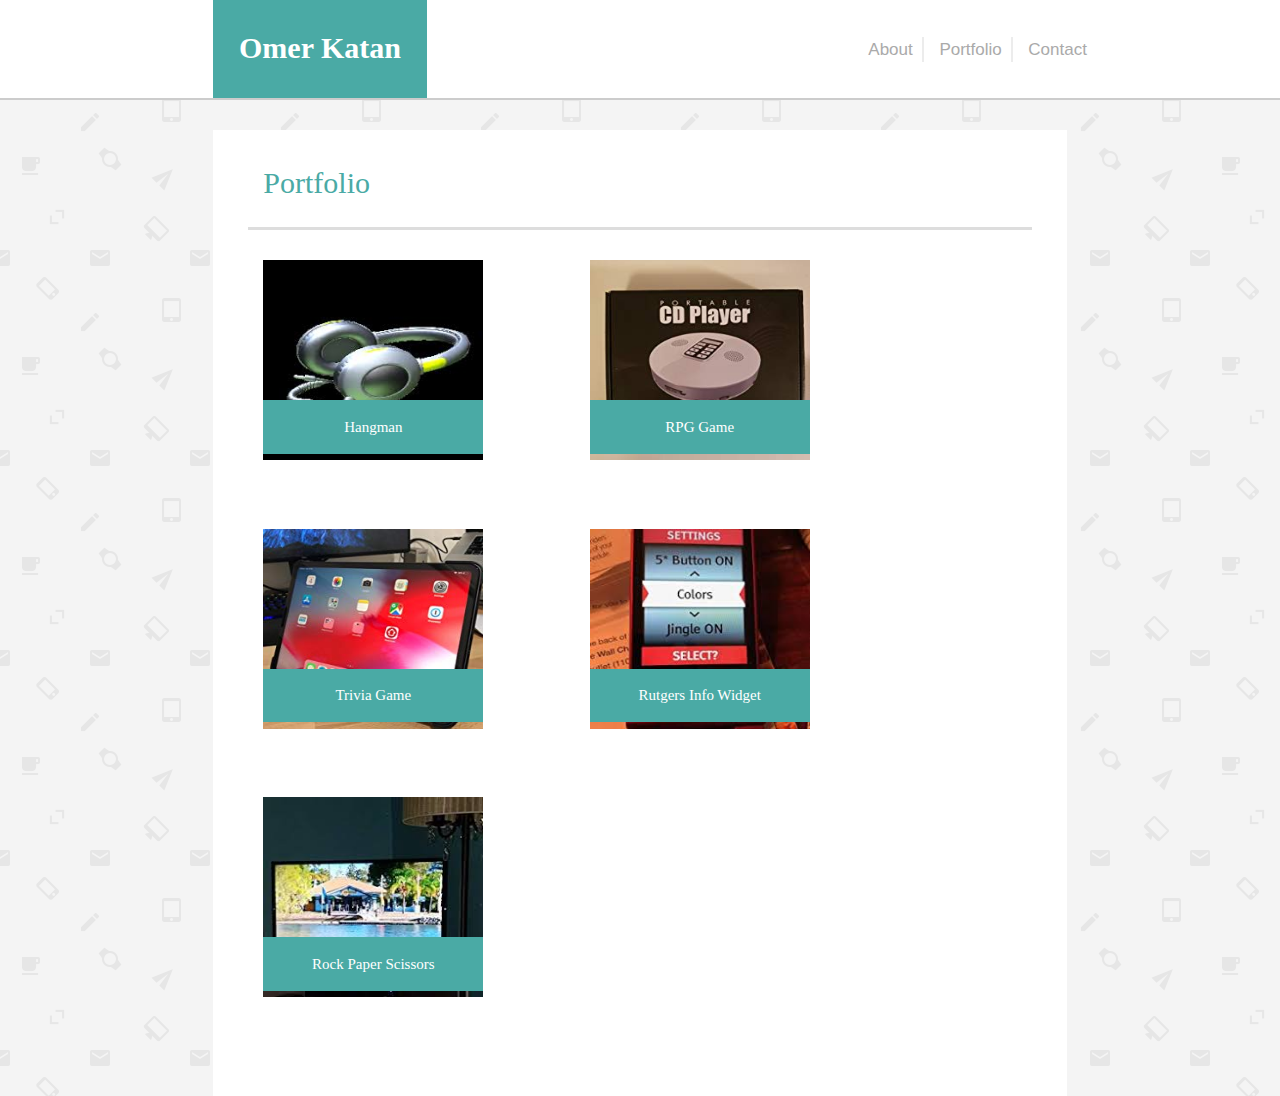
==== portfolio.html @ a0a4f8f3 "switched all response portfolio stuff here" ====
<!DOCTYPE html>
<html>

<head>
    <!-- Meta data required for bootstrap -->
    <meta charset="utf-8">
    <meta name="viewport" content="width=device-width, initial-scale=1, shrink-to-fit=no">

    <!-- linking css bootstrap -->
    <link rel="stylesheet" href="https://stackpath.bootstrapcdn.com/bootstrap/4.3.1/css/bootstrap.min.css"
        integrity="sha384-ggOyR0iXCbMQv3Xipma34MD+dH/1fQ784/j6cY/iJTQUOhcWr7x9JvoRxT2MZw1T" crossorigin="anonymous">

    <!-- linking main css file -->
    <link rel="stylesheet" href="Assets/style.css" type="text/css">

    <!-- linking reset css -->
    <link rel="stylesheet" href="reset.css" type="text/css">
</head>



<body>

    <!-- Nav Bar header -->
    <div class="container-fluid">

        <div id="headerBar" class="row">

            <!-- Blank Space -->
            <div class="col-xl-2 col-lg-0 col-md-0 col-sm-0 col-0"></div>

            <!-- Header Name Box -->
            <div id="headerNameBox" class="col-xl-2 col-lg-3 col-md-4 col-sm-12 col-12">
                <h1 id="headerNameText">Omer Katan</h1>
            </div>

            <!-- Blank Space -->
            <div class="col-xl-4 col-lg-5 col-md-4 col-sm-3 col-3"></div>

            <!-- Link box -->
            <div id="linkSection" class="col-xl-2 col-lg-4 col-md-4 col-sm-6 col-6">
                <div class="row">
                    <!-- All the nav links and the text on the link -->
                    <a id="aboutLink" href="index.html" class="col-4">
                        <p id="aboutLinkText">About</p>
                    </a>
                    <a id="portfolioLink" href="portfolio.html" class="col-5">
                        <p id="portfolioLinkText">Portfolio</p>
                    </a>
                    <a id="contactLink" href="contact.html" class="col-3">
                        <p id="contactLinkText">Contact</p>
                    </a>
                </div>
            </div>

            <!-- Blank Space -->
            <div class="col-xl-2 col-lg-0 col-md-0 col-sm-3 col-3"></div>

        </div>
    </div>


    <!-- Main Content Box container -->
    <div id="pageContentBox-container" class="container-fluid">

        <div class="row">

            <!-- Blank Space -->
            <div class="col-xl-2 col-0"></div>



            <!-- Main Content Box (this is basically the parent div to everything inside it) -->
            <div id="pageContentBox" class="col-xl-8 col-lg-7">

                <div class="row">

                    <!-- header of content box -->
                    <div id="pageContentBox-header" class="col-12">
                        <!-- The title text of the header -->
                        <h1 id="pageContentBox-titleText">Portfolio</h1>
                    </div>
                </div>

                <div class="row">

                    <!-- All the content inside the box for the portfolio-->
                    <div id="pageContentBox-content" class="col-12">


                        <!-- Row 1 -->
                        <div class="row">

                            <!-- Img 1 -->
                            <div id="portfolioImg" class="col-xl-5 col-lg-6 col-md-6 col-sm-12">
                                <a href="" target="_blank"><img class="imgResize" src="Assets/Images/1.jpg"></a>
                                <div id="portfolioImgBar">
                                    <h2 class="portfolioImgText">Hangman</h2>
                                </div>
                            </div>
                            <!-- Img 2 -->
                            <div class="col-xl-3 col-lg-6 col-md-6 col-sm-12">
                                <a href="" target="_blank"><img class="imgResize" src="Assets/Images/2.jpg"></a>
                                <div id="portfolioImgBar">
                                    <h2 class="portfolioImgText">RPG Game</h2>
                                </div>
                            </div>

                        </div>


                        <!-- Row 2 -->
                        <div class="row">

                            <!-- Img 3 -->
                            <div class="col-xl-5 col-lg-6 col-md-6 col-sm-12">
                                <a href="" target="_blank"><img class="imgResize" src="Assets/Images/3.jpg"></a>
                                <div id="portfolioImgBar">
                                    <h2 class="portfolioImgText">Trivia Game</h2>
                                </div>
                            </div>
                            <!-- Img 4 -->
                            <div class="col-xl-3 col-lg-6 col-md-6 col-sm-12">
                                <a href="" target="_blank"><img class="imgResize" src="Assets/Images/4.jpg"></a>
                                <div id="portfolioImgBar">
                                    <h2 class="portfolioImgText">Rutgers Info Widget</h2>
                                </div>
                            </div>

                        </div>



                        <!-- Row 3 -->
                        <div class="row">

                            <!-- Img 5 -->
                            <div class="col-xl-5 col-lg-6 col-md-6 col-sm-12">
                                <a href="" target="_blank"><img class="imgResize" src="Assets/Images/5.jpg"></a>
                                <div id="portfolioImgBar">
                                    <h2 class="portfolioImgText">Rock Paper Scissors</h2>
                                </div>
                            </div>

                        </div>


                    </div>
                </div>
            </div>
        </div>



        <!-- Blank Space -->
        <div class="col-xl-0 col-0"></div>
    </div>
    </div>




</body>


</html>
---- Assets/style.css ----
body {
    background-image: url(../Assets/Images/email-pattern/email-pattern.png);
}


/* Everything to do with the nav bar */

#headerBar {
    background-color: #ffffff;
    height: 100px;
    border-bottom: 2px solid #cccccc;
}

#headerNameBox {
    height: 98px;
    background-color: #4aaaa5;
    text-align: center;
    padding-top: 30px;
}

#headerNameText {
    font-weight: bold;
    color: white;
    font-size: 30px;
    font-family: 'Georgia', Times, 'Times New Roman', serif;
}



#linkSection {
    text-align: center;
    margin-top: 37px;
    height: 100%;
}
#aboutLink {
    height: 25px;
    font-size: 17px;
    color: rgb(170, 170, 170);
    border-right: 2px solid #ececec;
}
#aboutLink:hover {
    font-size: 110%;
    color: rgb(119, 119, 119);
    text-decoration: none;
}
#portfolioLink {
    height: 25px;
    font-size: 17px;
    color: rgb(170, 170, 170);
    border-right: 2px solid #ececec;
}
#portfolioLink:hover {
    font-size: 110%;
    color: rgb(119, 119, 119);
    text-decoration: none;
}
#contactLink {
    height: 25px;
    font-size: 17px;
    color: rgb(170, 170, 170);
}
#contactLink:hover {
    font-size: 110%;
    color: rgb(119, 119, 119);
    text-decoration: none;
}


/* Everything to do with the page content box */
.articleFont {
    opacity: .6;
    font-family: 'Arial', 'Helvetica Neue', Helvetica, sans-serif;
    font-size: 20px;
    line-height: 35px;
}

#pageContentBox {
    margin-top: 30px;
    background-color: white;
    padding-left: 50px;
    padding-right: 50px;
    padding-bottom: 30px;
}

    /* Header */
    #pageContentBox-header {
        height: 100px;
        border-bottom: 3px solid #dddddd;
        margin-bottom: 30px;
    }
    #pageContentBox-titleText {
        margin-top: 35px;
        color: #4aaaa5;
        font-family: 'Georgia', Times, 'Times New Roman', serif;
        font-size: 30px;
    }


    /* box content (FOR ABOUT ME) */
    #profilePic {
        height: 300px;
        width: 220px;
        float: left;
        margin-right: 20px;
        margin-bottom: 20px;
    }
    .imgResize {
        margin-bottom: 25px;
        height: 200px;
        width: 220px;
    }
    #portfolioImgBar {
        position: relative;
        top: -85px;
        background-color: #4aaaa5;
        width: 220px;
        height: 20%;
    }
    .portfolioImgText {
        text-align: center;
        padding-top: 8%;
        color: white;
        font-size: 15px;
        font-family: 'Georgia', Times, 'Times New Roman', serif;
    }

    /* box content for Contact.html */
    .formName {
        color: #777777;
        font-family: 'Arial', 'Helvetica Neue', Helvetica, sans-serif;
        font-size: 21px;
    }
    .inputStyle {
        width: 100%;
        height: 35px;
        font-size: 17px;
        margin-top: 6px;
    }
    textarea {
        width: 100%;
        height: 200px;
        font-size: 15px;
        margin-top: 6px;
        resize: none;
    }
    #contactSubmit {
        background-color: rgb(233, 233, 233);
        font-family: 'Arial', 'Helvetica Neue', Helvetica, sans-serif;
        color: #777777;
        font-size: 18px;
        width: 100px;
        height: 40px;
        border: none;
        border-radius: 5px;
        -moz-transition-duration: 0.3s;
        transition-duration: 0.3s;
    }
    #contactSubmit:hover {
        border-radius: 5px;
        color: white;
        cursor: pointer;
        background-color: #439793;
    }



/* MEDIA QUERIES */


/* large screens */
@media screen and (max-width: 1200px) {
    #headerBar {
        padding-left: 50px;
        padding-right: 50px;
    }
    #pageContentBox {
        margin-left: 50px;
        margin-right: 50px;
    }
}

/* medium screens */
@media screen and (max-width: 992px) {
    .formName {
        text-align: left;
    }
    #pageContentBox-content {
        text-align: center;
        
    }
    .imgResize {
        height: 250px;
        width: 280px;
    }
    .portfolioImgText {
        font-size: 17px;
    }
    #portfolioImgBar {
        display: inline-block;
        top: -100px;
        width: 280px;
    }
    #headerBar {
        padding-left: 20px;
        padding-right: 20px;
    }
    #pageContentBox {
        margin-left: 20px;
        margin-right: 20px;
    }
    article {
        text-align: left;
    }
}

/* small Screen */
@media screen and (max-width: 768px) {
    #portfolioImgBar {
        top: -140px;
        width: 400px;
    }
    .portfolioImgText {
        padding-top: 7.5%;
        font-size: 20px;
    }
    .imgResize {
        height: 350px;
        width: 400px;
    }
    #headerBar {
        height: 140px;
        padding: 0;
    }
    #headerNameBox {
        height: 80px;
        padding-top:25px;
    }
    #linkSection {
        margin-top: 15px;
    }
    #pageContentBox {
        margin: 20px;
        padding-left: 40px;
        padding-right: 40px;
    }
    #profilePic {
        display: inline-block;
        float: none;
        height: 400px;
        width: 300px;
        margin-bottom: 20px;
    }
    article {
        text-align: left;
    }
}
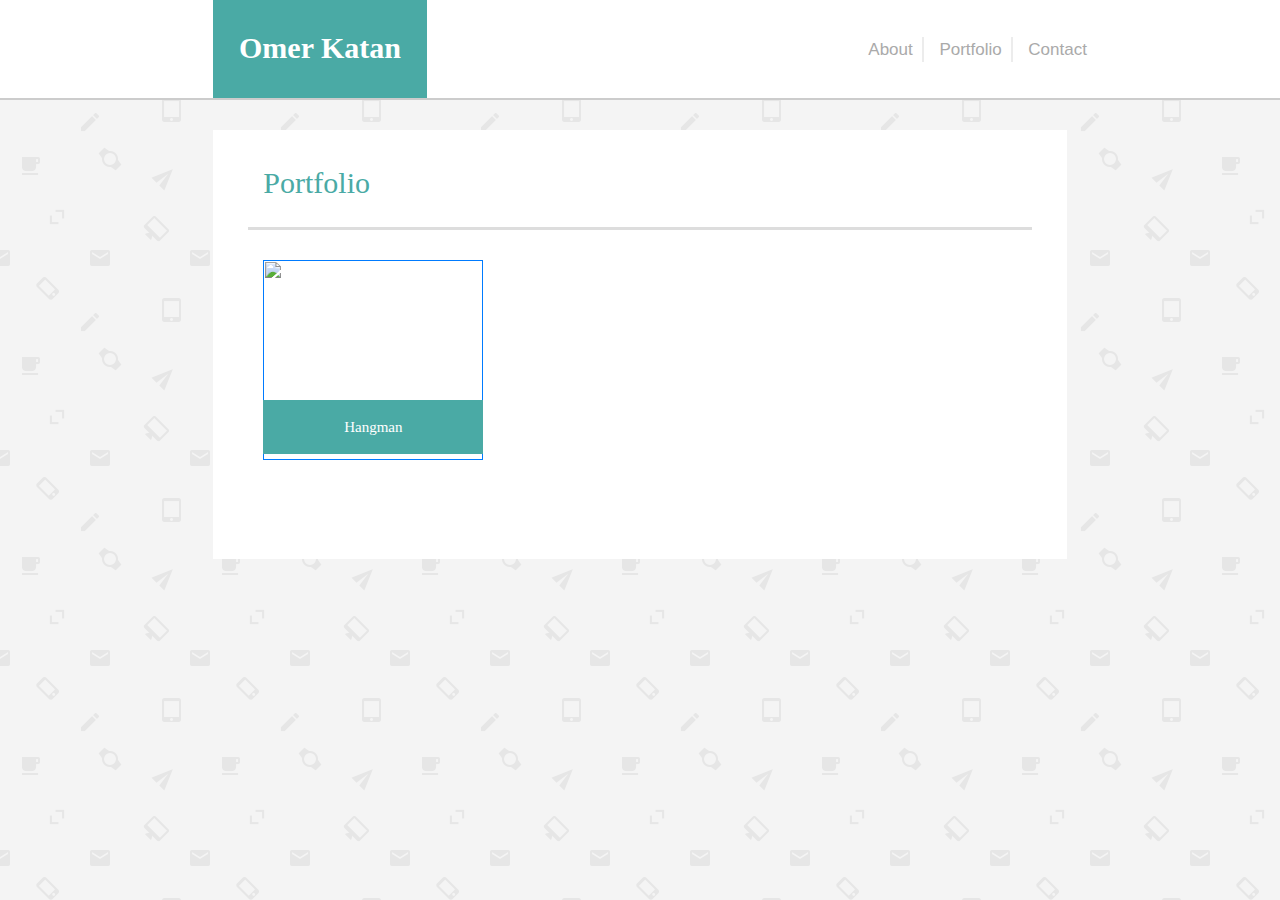
==== commit 73603d94: "imgs" ====
--- a/portfolio.html
+++ b/portfolio.html
@@ -93,57 +93,13 @@
 
                             <!-- Img 1 -->
                             <div id="portfolioImg" class="col-xl-5 col-lg-6 col-md-6 col-sm-12">
-                                <a href="" target="_blank"><img class="imgResize" src="Assets/Images/1.jpg"></a>
+                                <a href="" target="_blank"><img class="imgResize" src=""></a>
                                 <div id="portfolioImgBar">
                                     <h2 class="portfolioImgText">Hangman</h2>
                                 </div>
                             </div>
-                            <!-- Img 2 -->
-                            <div class="col-xl-3 col-lg-6 col-md-6 col-sm-12">
-                                <a href="" target="_blank"><img class="imgResize" src="Assets/Images/2.jpg"></a>
-                                <div id="portfolioImgBar">
-                                    <h2 class="portfolioImgText">RPG Game</h2>
-                                </div>
-                            </div>
 
                         </div>
-
-
-                        <!-- Row 2 -->
-                        <div class="row">
-
-                            <!-- Img 3 -->
-                            <div class="col-xl-5 col-lg-6 col-md-6 col-sm-12">
-                                <a href="" target="_blank"><img class="imgResize" src="Assets/Images/3.jpg"></a>
-                                <div id="portfolioImgBar">
-                                    <h2 class="portfolioImgText">Trivia Game</h2>
-                                </div>
-                            </div>
-                            <!-- Img 4 -->
-                            <div class="col-xl-3 col-lg-6 col-md-6 col-sm-12">
-                                <a href="" target="_blank"><img class="imgResize" src="Assets/Images/4.jpg"></a>
-                                <div id="portfolioImgBar">
-                                    <h2 class="portfolioImgText">Rutgers Info Widget</h2>
-                                </div>
-                            </div>
-
-                        </div>
-
-
-
-                        <!-- Row 3 -->
-                        <div class="row">
-
-                            <!-- Img 5 -->
-                            <div class="col-xl-5 col-lg-6 col-md-6 col-sm-12">
-                                <a href="" target="_blank"><img class="imgResize" src="Assets/Images/5.jpg"></a>
-                                <div id="portfolioImgBar">
-                                    <h2 class="portfolioImgText">Rock Paper Scissors</h2>
-                                </div>
-                            </div>
-
-                        </div>
-
 
                     </div>
                 </div>
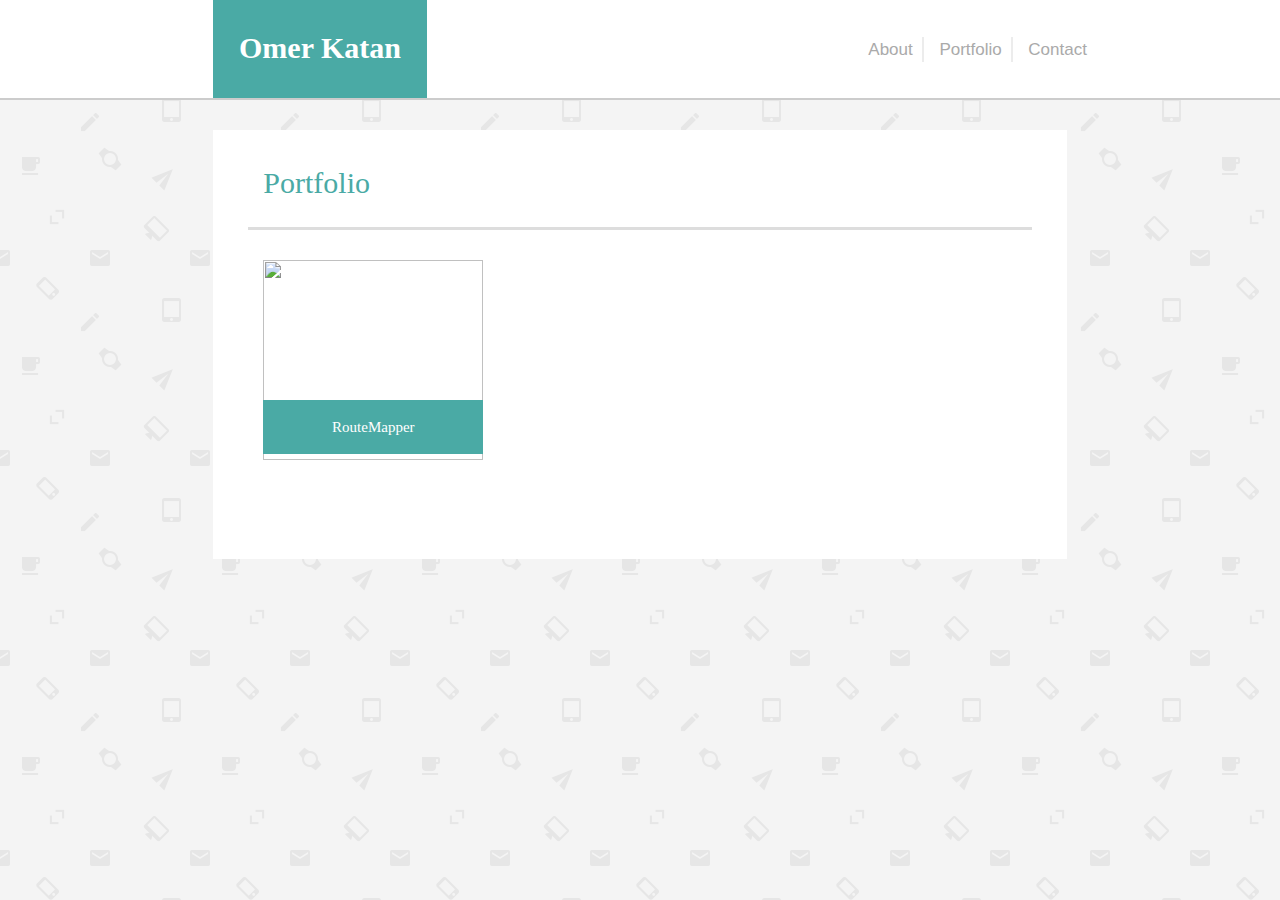
==== commit 082ffb85: "added portfolio function" ====
--- a/portfolio.html
+++ b/portfolio.html
@@ -15,6 +15,9 @@
 
     <!-- linking reset css -->
     <link rel="stylesheet" href="reset.css" type="text/css">
+
+    <!-- linking jQuery -->
+    <script src="https://code.jquery.com/jquery-3.4.1.min.js"></script>
 </head>
 
 
@@ -88,16 +91,8 @@
                     <div id="pageContentBox-content" class="col-12">
 
 
-                        <!-- Row 1 -->
-                        <div class="row">
-
-                            <!-- Img 1 -->
-                            <div id="portfolioImg" class="col-xl-5 col-lg-6 col-md-6 col-sm-12">
-                                <a href="" target="_blank"><img class="imgResize" src=""></a>
-                                <div id="portfolioImgBar">
-                                    <h2 class="portfolioImgText">Hangman</h2>
-                                </div>
-                            </div>
+                        <!-- Holds portfolio -->
+                        <div id="portfolioHolder" class="row">
 
                         </div>
 
@@ -116,6 +111,45 @@
 
 
 
+
+    <script>
+        let portfolioArrayImg = ["Assets/Images/IMG_0204.jpg"];
+        let portfolioArrayLink = ["https://omerkatan1.github.io/project-1/"];
+        let portfolioArrayName = ["RouteMapper"];
+
+
+        for (var i = 0; i < portfolioArrayLink.length; i++) {
+            const portfolioBox = $("<div>");
+            portfolioBox.attr("id", "portfolioImg");
+            portfolioBox.addClass("col-xl-5 col-lg-6 col-md-6 col-sm-12");
+
+            const link = $("<a>");
+            const img = $("<img>");
+            link.attr("href", portfolioArrayLink[i]);
+            link.attr("target", "_blank");
+            img.addClass("imgResize");
+            img.attr("src", portfolioArrayImg[i]);
+
+            link.append(img);
+            portfolioBox.append(link);
+
+
+            const titleBar = $("<div>");
+            const title = $("<h2>");
+            titleBar.attr("id", "portfolioImgBar");
+            title.addClass("portfolioImgText");
+            title.text(portfolioArrayName[i]);
+
+            titleBar.append(title);
+            portfolioBox.append(titleBar);
+
+            $("#portfolioHolder").append(portfolioBox);
+
+        }
+
+    </script>
+
+
 </body>
 
 
